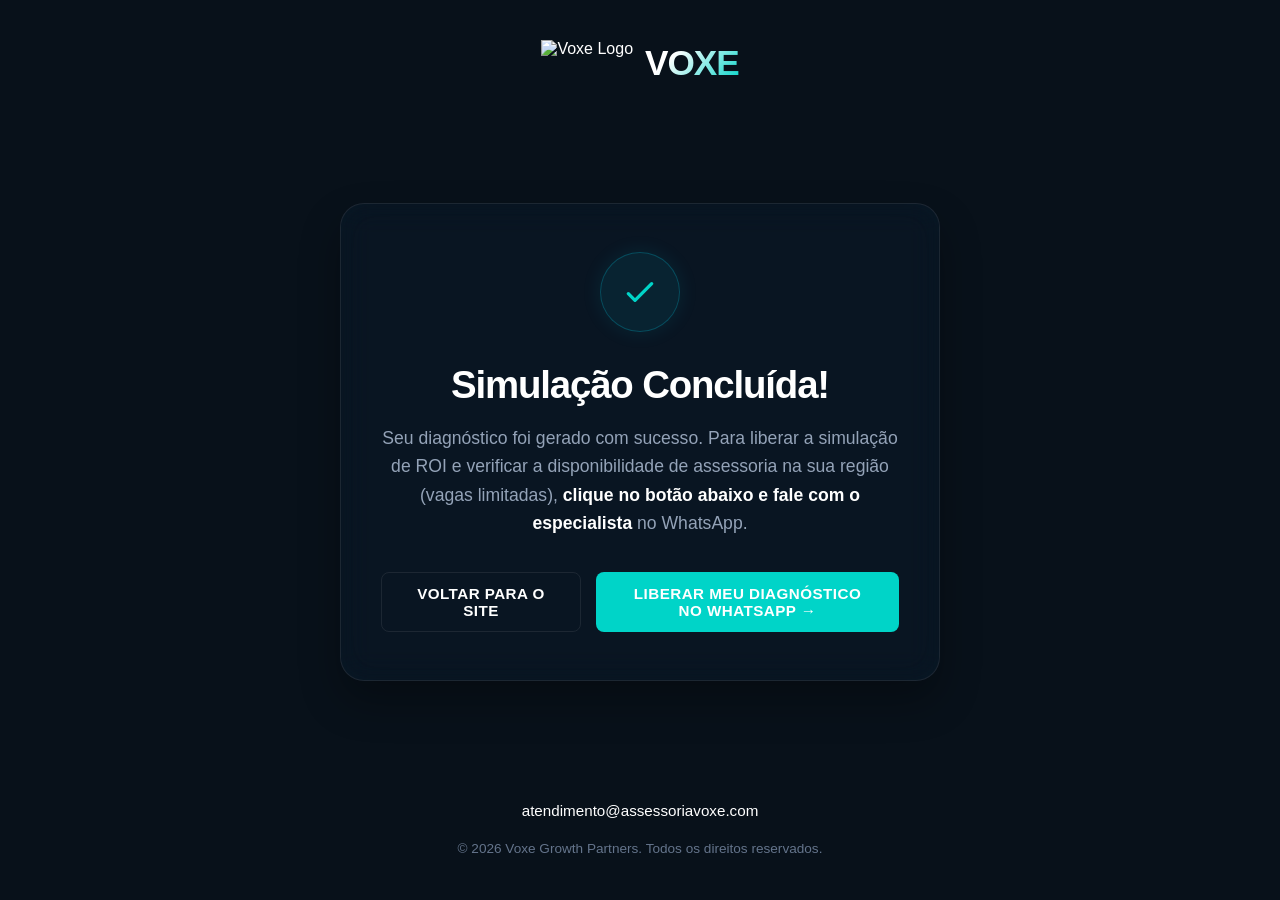
==== obrigado.html @ 68dee321 "Add files via upload" ====
<!DOCTYPE html>
<html lang="pt-BR">
<head>
    <meta charset="UTF-8">
    <meta name="viewport" content="width=device-width, initial-scale=1.0">
    <meta name="description" content="Obrigado pelo seu cadastro na Voxe! Nosso especialista entrará em contato em instantes para apresentar seu diagnóstico de crescimento.">
    <title>Cadastro Finalizado! | Voxe Growth Partners</title>
    
    <!-- Fonts: Outfit (Display) e Plus Jakarta Sans (Body) -->
    <link rel="preconnect" href="https://fonts.googleapis.com">
    <link rel="preconnect" href="https://fonts.gstatic.com" crossorigin>
    <link href="https://fonts.googleapis.com/css2?family=Outfit:wght@300..900&family=Plus+Jakarta+Sans:ital,wght@0,300..800;1,300..800&display=swap" rel="stylesheet">
    
    <!-- Link CSS principal -->
    <link rel="stylesheet" href="style.css">
    
    <style>
        /* Estilos adicionais específicos para a página de Obrigado */
        .thankyou-wrapper {
            min-height: 100vh;
            display: flex;
            flex-direction: column;
            justify-content: space-between;
            align-items: center;
            position: relative;
            background-color: var(--bg-primary);
            overflow: hidden;
            padding: 40px 20px;
        }
        
        .thankyou-content {
            flex: 1;
            display: flex;
            flex-direction: column;
            justify-content: center;
            align-items: center;
            max-width: 600px;
            width: 100%;
            z-index: 10;
            text-align: center;
        }
        
        .thankyou-logo {
            margin-bottom: 40px;
            display: flex;
            align-items: center;
            gap: 12px;
            animation: fadeInDown 0.8s ease forwards;
        }
        
        .thankyou-logo img {
            height: 45px;
            width: auto;
        }
        
        .thankyou-logo span {
            font-family: var(--font-display);
            font-size: 2.2rem;
            font-weight: 900;
            color: #FFFFFF;
            letter-spacing: -0.03em;
            background: linear-gradient(135deg, #FFFFFF 30%, var(--accent-cyan) 100%);
            -webkit-background-clip: text;
            -webkit-text-fill-color: transparent;
        }
        
        .thankyou-card {
            background: rgba(13, 27, 46, 0.45);
            backdrop-filter: blur(15px);
            -webkit-backdrop-filter: blur(15px);
            border: 1px solid var(--border-color);
            border-radius: 24px;
            padding: 48px 40px;
            box-shadow: 0 20px 40px rgba(0, 0, 0, 0.3), inset 0 0 30px rgba(0, 200, 224, 0.02);
            animation: scaleUpIn 0.8s cubic-bezier(0.16, 1, 0.3, 1) forwards;
            position: relative;
            overflow: hidden;
        }
        
        .thankyou-card::before {
            content: '';
            position: absolute;
            top: -2px;
            left: 50%;
            transform: translateX(-50%);
            width: 40%;
            height: 2px;
            background: linear-gradient(90deg, transparent, var(--accent-cyan), transparent);
        }
        
        .success-icon-wrapper {
            width: 80px;
            height: 80px;
            border-radius: 50%;
            background: rgba(0, 200, 224, 0.08);
            border: 1px solid rgba(0, 200, 224, 0.25);
            display: flex;
            align-items: center;
            justify-content: center;
            margin: 0 auto 30px;
            color: var(--accent-cyan);
            box-shadow: 0 0 20px rgba(0, 200, 224, 0.1);
            animation: pulseGlow 2s infinite;
        }
        
        .success-icon-wrapper svg {
            width: 40px;
            height: 40px;
        }
        
        .thankyou-title {
            font-size: 2.4rem;
            color: #FFFFFF;
            margin-bottom: 16px;
            line-height: 1.2;
        }
        
        .thankyou-subtitle {
            font-size: 1.1rem;
            color: var(--text-secondary);
            line-height: 1.6;
            margin-bottom: 35px;
        }
        
        .thankyou-highlight {
            color: #FFFFFF;
            font-weight: 700;
        }
        
        .thankyou-actions {
            display: flex;
            flex-direction: column;
            gap: 15px;
            width: 100%;
        }
        
        @media (min-width: 576px) {
            .thankyou-actions {
                flex-direction: row;
                justify-content: center;
            }
            .thankyou-actions .btn {
                width: auto;
                min-width: 200px;
            }
        }
        
        .thankyou-footer {
            width: 100%;
            text-align: center;
            z-index: 10;
            margin-top: 40px;
            animation: fadeInUp 0.8s ease forwards;
        }
        
        .thankyou-footer p {
            font-size: 0.85rem;
            color: var(--text-muted);
        }
        
        /* Animações customizadas */
        @keyframes scaleUpIn {
            from { opacity: 0; transform: scale(0.92); }
            to { opacity: 1; transform: scale(1); }
        }
        
        @keyframes pulseGlow {
            0% { box-shadow: 0 0 0 0 rgba(0, 200, 224, 0.25); border-color: rgba(0, 200, 224, 0.25); }
            70% { box-shadow: 0 0 0 15px rgba(0, 200, 224, 0); border-color: rgba(0, 200, 224, 0.4); }
            100% { box-shadow: 0 0 0 0 rgba(0, 200, 224, 0); border-color: rgba(0, 200, 224, 0.25); }
        }
        
        @keyframes fadeInDown {
            from { opacity: 0; transform: translateY(-15px); }
            to { opacity: 1; transform: translateY(0); }
        }
        
        @keyframes fadeInUp {
            from { opacity: 0; transform: translateY(15px); }
            to { opacity: 1; transform: translateY(0); }
        }
    </style>
</head>
<body>

    <div class="thankyou-wrapper">

        <!-- Header/Logo -->
        <div class="thankyou-logo">
            <img src="assets/logo-transparent.png" alt="Voxe Logo">
            <span>VOXE</span>
        </div>

        <!-- Conteúdo principal -->
        <div class="thankyou-content">
            <div class="thankyou-card">
                <div class="success-icon-wrapper">
                    <!-- Ícone de checkmark -->
                    <svg fill="none" stroke="currentColor" stroke-width="2" viewBox="0 0 24 24" xmlns="http://www.w3.org/2000/svg">
                        <path stroke-linecap="round" stroke-linejoin="round" d="M5 13l4 4L19 7"></path>
                    </svg>
                </div>
                
                <h1 class="thankyou-title">Simulação Concluída!</h1>
                <p class="thankyou-subtitle">
                    Seu diagnóstico foi gerado com sucesso. Para liberar a simulação de ROI e verificar a disponibilidade de assessoria na sua região (vagas limitadas), <span class="thankyou-highlight">clique no botão abaixo e fale com o especialista</span> no WhatsApp.
                </p>
                
                <div class="thankyou-actions">
                    <a href="index.html" class="btn btn-secondary">Voltar para o site</a>
                    <a href="https://wa.me/5511999999999?text=Ol%C3%A1%21%20Acabei%20de%20finalizar%20minha%20simula%C3%A7%C3%A3o%20no%20site%20da%20Voxe.%20Gostaria%20de%20liberar%20o%20diagn%C3%B3stico%20e%20ver%20a%20disponibilidade%20da%20minha%20regi%C3%A3o." target="_blank" rel="noopener" class="btn btn-primary">Liberar Meu Diagnóstico no WhatsApp →</a>
                </div>
            </div>
        </div>

        <!-- Rodapé -->
        <div class="thankyou-footer" style="margin-top: 40px; text-align: center;">
            <p style="font-size: 0.95rem; margin-bottom: 15px;">
                <a href="mailto:atendimento@assessoriavoxe.com" style="color: var(--text-primary); text-decoration: none; transition: color 0.3s;" onmouseover="this.style.color='var(--accent-cyan)'" onmouseout="this.style.color='var(--text-primary)'">atendimento@assessoriavoxe.com</a>
            </p>
            <p style="font-size: 0.85rem; color: var(--text-muted);">&copy; 2026 Voxe Growth Partners. Todos os direitos reservados.</p>
        </div>
    </div>

</body>
</html>
---- style.css ----
/* ==========================================================================
   Voxe Design System - B2B Premium Consultoria de Growth (Style Guide 2026)
   ========================================================================== */

/* Variables */
:root {
    --bg-primary: #08111a;
    --bg-secondary: #08111a;
    --bg-card: #111d2c;
    --bg-card-hover: #162537;
    
    --accent-cyan: #00d4c8;
    --accent-cyan-dark: #00b5ab;
    
    --text-primary: #ffffff;
    --text-secondary: #94a3b8;
    --text-muted: #64748b;
    
    --border-color: rgba(255, 255, 255, 0.08);
    --border-hover: rgba(0, 212, 200, 0.25);
    
    --font-family: 'Archivo', sans-serif;
    --font-family-title: 'Archivo Black', sans-serif;
    
    --transition-fast: 0.15s cubic-bezier(0.16, 1, 0.3, 1);
    --transition-smooth: 0.25s cubic-bezier(0.16, 1, 0.3, 1);
    
    --container-max-width: 1200px;
    --header-height: 80px;
}

/* Reset */
*, *::before, *::after {
    box-sizing: border-box;
    margin: 0;
    padding: 0;
}

html {
    scroll-behavior: smooth;
    font-size: 16px;
    background-color: var(--bg-primary);
    color: var(--text-primary);
    font-family: var(--font-family);
    -webkit-font-smoothing: antialiased;
    overflow-x: hidden;
}

body {
    overflow-x: hidden;
    position: relative;
    background-color: var(--bg-primary);
}

/* Scrollbar */
::-webkit-scrollbar {
    width: 6px;
}
::-webkit-scrollbar-track {
    background: var(--bg-primary);
}
::-webkit-scrollbar-thumb {
    background: var(--border-color);
    border-radius: 3px;
}
::-webkit-scrollbar-thumb:hover {
    background: var(--accent-cyan);
}

/* Base Typography */
h1, h2, h3, h4, h5, h6 {
    font-family: var(--font-family-title);
    font-weight: 900;
    line-height: 1.15;
    letter-spacing: -0.03em;
    color: var(--text-primary);
    margin-bottom: 1.2rem;
}

p {
    font-size: 0.95rem;
    font-weight: 400;
    line-height: 1.6;
    color: var(--text-secondary);
}

strong {
    font-weight: 700;
    color: var(--text-primary);
}

a {
    color: inherit;
    text-decoration: none;
    transition: var(--transition-fast);
}

/* Utility Layout Classes */
.container {
    width: 100%;
    margin-right: auto;
    margin-left: auto;
    padding-right: 24px;
    padding-left: 24px;
    max-width: var(--container-max-width);
}

.grid-2 {
    display: grid;
    grid-template-columns: 1fr;
    gap: 30px;
}

.grid-3 {
    display: grid;
    grid-template-columns: 1fr;
    gap: 30px;
}

.grid-4 {
    display: grid;
    grid-template-columns: 1fr;
    gap: 20px;
}

@media (min-width: 768px) {
    .grid-2 { grid-template-columns: 1fr 1fr; }
    .grid-3 { grid-template-columns: repeat(3, 1fr); }
    .grid-4 { grid-template-columns: repeat(2, 1fr); }
}

@media (min-width: 1024px) {
    .grid-4 { grid-template-columns: repeat(4, 1fr); }
}

.py-large {
    padding-top: 90px;
    padding-bottom: 90px;
}

.py-medium {
    padding-top: 50px;
    padding-bottom: 50px;
}

.text-center { text-align: center; }
.mx-auto { margin-left: auto; margin-right: auto; }
.w-full { width: 100%; }
.d-flex { display: flex; }
.flex-column { flex-direction: column; }
.justify-center { justify-content: center; }
.align-center { align-items: center; }
.gap-md { gap: 20px; }

/* Custom Text Gradient */
.texto-degrade-voxe {
    background: linear-gradient(45deg, var(--accent-cyan), #ffffff);
    -webkit-background-clip: text;
    -webkit-text-fill-color: transparent;
    font-weight: 800;
}

/* Section Styling */
.section-header {
    max-width: 700px;
    margin-bottom: 50px;
}
.section-subtitle {
    font-size: 0.75rem;
    font-weight: 700;
    text-transform: uppercase;
    letter-spacing: 0.15em;
    color: var(--accent-cyan);
    display: block;
    margin-bottom: 10px;
}
.section-title {
    font-size: 2.2rem;
    color: var(--text-primary);
}
.section-description {
    font-size: 1rem;
    color: var(--text-secondary);
}

@media (min-width: 768px) {
    .section-title { font-size: 2.8rem; }
}

/* Buttons */
.btn {
    display: inline-flex;
    align-items: center;
    justify-content: center;
    font-family: var(--font-family-title);
    font-weight: 700;
    padding: 12px 24px;
    border-radius: 8px;
    cursor: pointer;
    font-size: 0.95rem;
    transition: var(--transition-fast);
    border: none;
    text-transform: uppercase;
    letter-spacing: 0.03em;
}
.btn-primary {
    background-color: var(--accent-cyan);
    color: #ffffff;
}
.btn-primary:hover {
    background-color: var(--accent-cyan-dark);
    transform: translateY(-1px);
}
.btn-secondary {
    background-color: transparent;
    border: 1px solid var(--border-color);
    color: var(--text-primary);
}
.btn-secondary:hover {
    border-color: var(--accent-cyan);
    background-color: rgba(0, 212, 200, 0.05);
}
.btn-full {
    width: 100%;
}
.btn-lg {
    padding: 14px 28px;
    font-size: 1rem;
}

/* Header */
.header {
    height: var(--header-height);
    background-color: rgba(10, 14, 20, 0.9);
    backdrop-filter: blur(8px);
    border-bottom: 1px solid var(--border-color);
    position: fixed;
    top: 0;
    left: 0;
    right: 0;
    z-index: 100;
    display: flex;
    align-items: center;
}
.header-container {
    display: flex;
    justify-content: space-between;
    align-items: center;
}
.logo-wrapper {
    display: flex;
    align-items: center;
    gap: 10px;
}
.logo-icon {
    width: 32px;
    height: auto;
}
.logo-text {
    font-size: 1.25rem;
    font-weight: 800;
    letter-spacing: 0.05em;
    color: var(--text-primary);
}
.nav-menu {
    display: none;
    gap: 24px;
}
.nav-link {
    font-size: 0.9rem;
    font-weight: 600;
    color: var(--text-secondary);
}
.nav-link:hover {
    color: var(--text-primary);
}
.header-actions {
    display: flex;
    align-items: center;
    gap: 15px;
}
@media (min-width: 768px) {
    .nav-menu { display: flex; }
}

/* Hero Section (2-Column Grid + Bottom CTA) */
.hero-section {
    padding-top: calc(var(--header-height) + 40px);
    padding-bottom: 80px;
    background-color: var(--bg-primary);
    overflow: hidden; /* Evita vazamento no zoom da imagem */
}
@media (max-width: 991px) {
    .hero-section {
        padding-top: 10px !important; /* Move a imagem bem pra cima no celular */
        padding-bottom: 30px;
    }
}
.hero-grid {
    display: grid;
    grid-template-columns: 1fr;
    gap: 40px;
    align-items: center;
}
@media (max-width: 991px) {
    .hero-grid {
        display: flex;
        flex-direction: column-reverse; /* Foto no topo no celular */
        gap: 20px; /* Reduzido de 32px para 20px para economizar altura */
    }
}
@media (min-width: 992px) {
    .hero-grid {
        grid-template-columns: 46% 54%;
        gap: 48px;
        align-items: center;
    }
}
.hero-content {
    display: flex;
    flex-direction: column;
    justify-content: center;
    text-align: left;
    padding: 0 24px;
}
@media (max-width: 991px) {
    .hero-content {
        padding: 0;
    }
}
.tag-badge {
    display: inline-block;
    padding: 6px 12px;
    background-color: rgba(0, 212, 200, 0.08);
    border: 1px solid rgba(0, 212, 200, 0.15);
    border-radius: 20px;
    color: var(--accent-cyan);
    font-size: 0.8rem;
    font-weight: 700;
    margin-bottom: 20px;
    width: fit-content;
}
.hero-title {
    font-size: 2.2rem;
    line-height: 1.2;
    margin-bottom: 12px;
    font-weight: 900;
    text-align: left;
}
.hero-subtitle {
    font-size: 1rem;
    line-height: 1.6;
    color: var(--text-secondary);
    margin-bottom: 16px;
    text-align: left;
}
@media (min-width: 992px) {
    .hero-title { font-size: 3.4rem; }
    .hero-subtitle { font-size: 1.1rem; }
}

/* Right column: Banner Image with blending background */
.hero-visual {
    width: 100%;
    display: flex;
    justify-content: center;
    align-items: center;
    position: relative;
}
@media (max-width: 991px) {
    .hero-visual {
        margin-left: -24px;
        margin-right: -24px;
        width: calc(100% + 48px);
        margin-bottom: -32px; /* Puxa o título e texto mais para cima */
        flex-shrink: 0; /* Prevents flexbox container from shrinking the width of the banner */
    }
}
.hero-banner-img {
    width: 100%;
    height: auto;
    display: block;
}
@media (max-width: 991px) {
    .hero-banner-img {
        transform: scale(1.1); /* Zoom levemente menor para salvar altura */
        transform-origin: center center;
    }
}
@media (min-width: 992px) {
    .hero-banner-img {
        transform: scale(1.18); /* Zoom no PC sem cortar */
        transform-origin: center center;
        transition: transform 0.3s ease;
    }
}

/* CTA Group inside hero content column */
.hero-cta-group {
    margin-top: 24px;
    display: flex;
    flex-direction: column;
    align-items: flex-start;
    width: 100%;
}
.hero-cta-group .btn {
    width: 100%;
    max-width: 380px;
    padding: 16px 32px;
    font-size: 1.1rem;
    box-shadow: 0 10px 30px rgba(0, 212, 200, 0.3);
}
.hero-hint {
    margin-top: 12px;
    font-size: 0.8rem;
    color: rgba(255, 255, 255, 0.4);
    width: 100%;
    max-width: 380px;
    text-align: center;
}
@media (max-width: 991px) {
    .hero-cta-group {
        align-items: center;
        margin-top: 16px;
    }
    .hero-cta-group .btn {
        max-width: 100%;
    }
}

.step-num-circle {
    width: 20px;
    height: 20px;
    border-radius: 50%;
    background-color: var(--accent-cyan);
    color: #08111a;
    display: flex;
    align-items: center;
    justify-content: center;
    font-size: 0.75rem;
    font-weight: 800;
    flex-shrink: 0;
}

/* Early Adopter Banner */
.early-adopter-banner {
    background-color: var(--bg-secondary);
    border-top: 1px solid var(--border-color);
    border-bottom: 1px solid var(--border-color);
    padding: 16px 0;
}
.early-adopter-container {
    display: flex;
    align-items: center;
    justify-content: center;
    gap: 12px;
}
.banner-icon {
    font-size: 1.25rem;
}
.banner-text {
    font-size: 0.85rem;
    font-weight: 600;
    color: var(--text-secondary);
    margin: 0;
}

/* Seals Slider */
.seals-section {
    padding: 30px 0;
    background-color: var(--bg-primary);
    overflow: hidden;
    position: relative;
}
.seals-container {
    display: flex;
    flex-direction: column;
    align-items: center;
    gap: 15px;
}
.seals-label {
    font-size: 0.8rem;
    font-weight: 600;
    color: var(--text-muted);
    text-transform: uppercase;
    letter-spacing: 0.05em;
    text-align: center;
}
.seals-slider-wrapper {
    width: 100%;
    position: relative;
}
.seals-track {
    display: flex;
    gap: 60px;
    width: max-content;
    animation: scrollLogos 25s linear infinite;
}
@media (max-width: 991px) {
    .seals-track {
        gap: 40px;
    }
}
.seal-slide {
    display: flex;
    align-items: center;
}
.seal-img {
    height: 52px;
    width: auto;
    opacity: 0.65;
    transition: var(--transition-fast);
}
@media (max-width: 991px) {
    .seal-img {
        height: 44px;
    }
}
.seal-img:hover {
    opacity: 0.95;
}
.tecpet-logo {
    transform: scale(1.95); /* Aumenta o da tecpet que tem bordas transparentes internas */
    transform-origin: center center;
}
.seal-text-logo {
    font-size: 1.4rem;
    font-weight: 800;
    color: var(--text-muted);
    opacity: 0.65;
}
@media (max-width: 991px) {
    .seal-text-logo {
        font-size: 1.15rem;
    }
}
@keyframes scrollLogos {
    0% { transform: translateX(0); }
    100% { transform: translateX(-50%); }
}

/* Problem Cards */
.problem-card {
    background-color: var(--bg-card);
    border: 1px solid var(--border-color);
    border-radius: 16px;
    padding: 30px;
    transition: var(--transition-smooth);
}
.problem-card:hover {
    border-color: var(--border-hover);
    transform: translateY(-2px);
}
.card-icon {
    font-size: 1.8rem;
    margin-bottom: 20px;
}
.card-title {
    font-size: 1.15rem;
    font-weight: 700;
    margin-bottom: 10px;
}
.card-text {
    font-size: 0.9rem;
    color: var(--text-secondary);
    line-height: 1.6;
}

/* VS Comparison Table */
.vs-container {
    display: grid;
    grid-template-columns: 1fr;
    border: 1px solid var(--border-color);
    border-radius: 20px;
    overflow: hidden;
    margin-top: 40px;
}
.vs-column {
    padding: 35px;
    background-color: var(--bg-card);
}
.vs-column.new-way {
    background-color: rgba(0, 212, 200, 0.015);
    border-top: 1px solid var(--border-color);
}
.vs-title {
    font-size: 1.15rem;
    font-weight: 800;
    margin-bottom: 20px;
    text-transform: uppercase;
    letter-spacing: 0.05em;
}
.vs-title.text-cyan {
    color: var(--accent-cyan);
}
.vs-list {
    list-style: none;
    display: flex;
    flex-direction: column;
    gap: 15px;
}
.vs-list li {
    font-size: 0.9rem;
    display: flex;
    gap: 10px;
    align-items: flex-start;
}
.icon-bad {
    display: inline-block;
    flex-shrink: 0;
    width: 6px;
    height: 6px;
    background-color: #ff6b6b;
    margin-top: 8px;
}
.icon-good {
    display: inline-block;
    flex-shrink: 0;
    width: 6px;
    height: 6px;
    background-color: var(--accent-cyan);
    margin-top: 8px;
}
.vs-divider {
    display: flex;
    align-items: center;
    justify-content: center;
    background-color: var(--bg-secondary);
    padding: 10px;
    border-top: 1px solid var(--border-color);
    border-bottom: 1px solid var(--border-color);
}
.vs-badge {
    font-size: 0.75rem;
    font-weight: 800;
    background-color: var(--bg-primary);
    border: 1px solid var(--border-color);
    color: var(--text-muted);
    padding: 4px 10px;
    border-radius: 12px;
}

@media (min-width: 768px) {
    .vs-container { grid-template-columns: 1fr auto 1fr; }
    .vs-column.new-way { border-top: none; border-left: none; }
    .vs-divider { border-top: none; border-bottom: none; border-left: 1px solid var(--border-color); border-right: 1px solid var(--border-color); width: 60px; }
}

/* Pilar Cards */
.pilar-card {
    background-color: var(--bg-card);
    border: 1px solid var(--border-color);
    border-radius: 20px;
    padding: 35px;
    display: flex;
    flex-direction: column;
    transition: var(--transition-smooth);
}
.pilar-card:hover {
    border-color: var(--border-hover);
    transform: translateY(-2px);
}
.pilar-icon-wrapper {
    font-size: 2rem;
    margin-bottom: 20px;
}
.pilar-card-title {
    font-size: 1.2rem;
    font-weight: 800;
    margin-bottom: 12px;
}
.pilar-card-text {
    font-size: 0.9rem;
    color: var(--text-secondary);
    line-height: 1.6;
}
.pilar-visual-box {
    margin-top: 25px;
    border-radius: 12px;
    overflow: hidden;
}
.pilar-visual-img {
    width: 100%;
    display: block;
    height: auto;
}

/* Quem Atendemos Cards */
.atendemos-card {
    background-color: var(--bg-card);
    border: 1px solid var(--border-color);
    border-radius: 20px;
    padding: 30px;
    transition: var(--transition-smooth);
}
.atendemos-card:hover {
    border-color: var(--border-hover);
    transform: translateY(-2px);
}
.atendemos-icon-wrapper {
    font-size: 2rem;
    margin-bottom: 15px;
}
.atendemos-card-title {
    font-size: 1.1rem;
    font-weight: 700;
    margin-bottom: 10px;
}
.atendemos-card-text {
    font-size: 0.85rem;
    color: var(--text-secondary);
    line-height: 1.6;
}

/* Calculator Container & Grid */
.calc-card {
    background-color: var(--bg-card);
    border: 1px solid var(--border-color);
    border-radius: 24px;
    overflow: hidden;
    gap: 0;
}
.calc-inputs-panel {
    padding: 40px;
    border-bottom: 1px solid var(--border-color);
}
.calc-outputs-panel {
    padding: 40px;
    background-color: rgba(255, 255, 255, 0.01);
}
@media (min-width: 768px) {
    .calc-inputs-panel { border-bottom: none; border-right: 1px solid var(--border-color); }
}

.calc-panel-title {
    font-size: 1.25rem;
    font-weight: 800;
    margin-bottom: 25px;
}
.calc-input-group {
    margin-bottom: 30px;
}
.calc-input-group:last-child {
    margin-bottom: 0;
}
.calc-label-row {
    display: flex;
    justify-content: space-between;
    align-items: center;
    margin-bottom: 12px;
}
.calc-input-label {
    font-size: 0.9rem;
    font-weight: 700;
    color: var(--text-secondary);
}
.calc-val-display {
    font-size: 1rem;
    font-weight: 800;
    color: var(--accent-cyan);
}
.calc-range {
    width: 100%;
    height: 6px;
    border-radius: 3px;
    background: var(--border-color);
    outline: none;
    -webkit-appearance: none;
}
.calc-range::-webkit-slider-thumb {
    -webkit-appearance: none;
    width: 18px;
    height: 18px;
    border-radius: 50%;
    background: var(--accent-cyan);
    cursor: pointer;
    transition: transform 0.1s;
}
.calc-range::-webkit-slider-thumb:hover {
    transform: scale(1.2);
}
.calc-ticks {
    display: flex;
    justify-content: space-between;
    margin-top: 8px;
}
.calc-ticks span {
    font-size: 0.75rem;
    color: var(--text-muted);
}

.calc-pills-container {
    display: grid;
    grid-template-columns: repeat(2, 1fr);
    gap: 10px;
    margin-top: 12px;
}
.calc-pill {
    padding: 10px;
    font-size: 0.85rem;
    font-weight: 700;
    background-color: var(--bg-primary);
    border: 1px solid var(--border-color);
    color: var(--text-secondary);
    border-radius: 8px;
    cursor: pointer;
    transition: var(--transition-fast);
}
.calc-pill:hover {
    border-color: var(--border-hover);
}
.calc-pill.active {
    border-color: var(--accent-cyan);
    color: var(--accent-cyan);
    background-color: rgba(0, 212, 200, 0.05);
}

.output-header {
    display: flex;
    justify-content: space-between;
    align-items: center;
    margin-bottom: 25px;
}
.output-panel-title {
    font-size: 1.25rem;
    font-weight: 800;
}
.output-badge {
    font-size: 0.75rem;
    font-weight: 700;
    color: #ff6b6b;
    border: 1px solid rgba(255, 107, 107, 0.2);
    background-color: rgba(255, 107, 107, 0.08);
    padding: 4px 10px;
    border-radius: 12px;
}
.outputs-grid {
    display: flex;
    flex-direction: column;
    gap: 20px;
    margin-bottom: 30px;
}
.output-box {
    background-color: var(--bg-primary);
    border: 1px solid var(--border-color);
    border-radius: 16px;
    padding: 24px;
}
.output-box.highlight-neon {
    border-color: rgba(255, 107, 107, 0.3);
    background-color: rgba(255, 107, 107, 0.01);
}
.output-box-label {
    font-size: 0.85rem;
    font-weight: 700;
    color: var(--text-secondary);
    display: block;
    margin-bottom: 6px;
}
.output-box-value {
    font-size: 2rem;
    font-weight: 800;
    display: block;
    margin-bottom: 8px;
}
.output-box-value.text-red { color: #ff6b6b; }
.output-box-value.text-glow-red { color: #ff6b6b; }
.output-box-desc {
    font-size: 0.8rem;
    color: var(--text-muted);
}
.calc-cta-wrapper {
    margin-top: 25px;
}
.calc-disclaimer {
    font-size: 0.75rem;
    color: var(--text-muted);
    margin-top: 15px;
    line-height: 1.4;
}

/* Plan Cards */
.plan-card {
    background-color: var(--bg-card);
    border: 1px solid var(--border-color);
    border-radius: 20px;
    padding: 40px 35px;
    display: flex;
    flex-direction: column;
    position: relative;
    height: 100%;
}
.plan-card.recommended {
    border-color: var(--accent-cyan);
}
.plan-badge-ghost {
    font-size: 0.75rem;
    font-weight: 800;
    color: var(--text-muted);
    letter-spacing: 0.05em;
    margin-bottom: 8px;
}
.recommended-badge {
    font-size: 0.75rem;
    font-weight: 800;
    color: var(--accent-cyan);
    letter-spacing: 0.05em;
    margin-bottom: 8px;
}
.plan-name {
    font-size: 1.6rem;
    font-weight: 800;
    margin-bottom: 12px;
}
.plan-desc {
    font-size: 0.9rem;
    color: var(--text-secondary);
    line-height: 1.5;
    margin-bottom: 25px;
}
.plan-divider {
    height: 1px;
    background-color: var(--border-color);
    margin-bottom: 25px;
}
.plan-features {
    list-style: none;
    display: flex;
    flex-direction: column;
    gap: 20px;
    margin-bottom: 35px;
    margin-top: auto;
    flex-grow: 1;
}
.plan-features li {
    display: flex;
    gap: 12px;
    align-items: flex-start;
}
.feature-icon {
    color: var(--text-muted);
    font-weight: bold;
    flex-shrink: 0;
}
.feature-icon.text-cyan {
    color: var(--accent-cyan);
}
.plan-features li div strong {
    font-size: 0.9rem;
    display: block;
    margin-bottom: 4px;
}
.plan-features li div span {
    font-size: 0.85rem;
    color: var(--text-secondary);
    line-height: 1.4;
    display: block;
}

/* Socios Section */
.socio-card {
    background-color: var(--bg-card);
    border: 1px solid var(--border-color);
    border-radius: 24px;
    overflow: hidden;
    display: flex;
    flex-direction: column;
}
.socio-image-wrapper {
    width: 100%;
    height: 320px;
    overflow: hidden;
    position: relative;
}
.socio-img {
    width: 100%;
    height: 100%;
    object-fit: cover;
    object-position: center top;
}
.socio-content {
    padding: 35px;
}
.socio-badge {
    display: inline-block;
    padding: 4px 10px;
    background-color: rgba(255, 255, 255, 0.05);
    border-radius: 12px;
    font-size: 0.75rem;
    font-weight: 700;
    color: var(--text-secondary);
    margin-bottom: 12px;
}
.socio-name {
    font-size: 1.5rem;
    font-weight: 800;
    margin-bottom: 12px;
}
.socio-text {
    font-size: 0.9rem;
    color: var(--text-secondary);
    line-height: 1.6;
}

@media (min-width: 768px) {
    .socio-card { flex-direction: row; }
    .socio-image-wrapper { width: 40%; height: auto; min-height: 350px; }
    .socio-content { width: 60%; padding: 40px; }
}

/* Diagnostic Form Section */
.diagnostic-container {
    max-width: 680px;
    margin: 0 auto;
    background-color: var(--bg-card);
    border: 1px solid var(--border-color);
    border-radius: 24px;
    padding: 40px;
}
.progress-bar-container {
    width: 100%;
    height: 6px;
    background-color: var(--border-color);
    border-radius: 3px;
    margin-bottom: 40px;
    overflow: hidden;
}
.progress-bar {
    height: 100%;
    width: 20%;
    background-color: var(--accent-cyan);
    border-radius: 3px;
    transition: width 0.3s ease;
}
.form-step {
    display: none;
}
.form-step.active {
    display: block;
}
.step-title {
    font-size: 1.35rem;
    font-weight: 800;
    margin-bottom: 25px;
}
.radio-options-list {
    display: flex;
    flex-direction: column;
    gap: 15px;
    margin-bottom: 35px;
}
.radio-option {
    border: 1.5px solid var(--border-color);
    border-radius: 12px;
    padding: 18px;
    display: flex;
    align-items: center;
    gap: 15px;
    cursor: pointer;
    transition: var(--transition-fast);
}
.radio-option:hover {
    border-color: var(--border-hover);
    background-color: rgba(255, 255, 255, 0.01);
}
.radio-option.selected {
    border-color: var(--accent-cyan);
    background-color: rgba(0, 212, 200, 0.05);
}
.radio-option input[type="radio"] {
    display: none;
}
.radio-circle {
    width: 18px;
    height: 18px;
    border-radius: 50%;
    border: 2px solid var(--border-color);
    display: flex;
    align-items: center;
    justify-content: center;
    flex-shrink: 0;
}
.radio-option.selected .radio-circle {
    border-color: var(--accent-cyan);
}
.radio-circle::after {
    content: '';
    width: 8px;
    height: 8px;
    border-radius: 50%;
    background-color: var(--accent-cyan);
    display: none;
}
.radio-option.selected .radio-circle::after {
    display: block;
}
.option-text {
    font-size: 0.95rem;
    font-weight: 700;
}

.input-text-group {
    display: flex;
    flex-direction: column;
    gap: 10px;
    margin-bottom: 30px;
}
.input-text-label {
    font-size: 0.9rem;
    font-weight: 700;
    color: var(--text-secondary);
}
.form-input-text {
    background-color: var(--bg-primary);
    border: 1px solid var(--border-color);
    border-radius: 8px;
    padding: 14px;
    color: var(--text-primary);
    font-family: var(--font-family);
    font-size: 0.95rem;
    outline: none;
    transition: var(--transition-fast);
}
.form-input-text:focus {
    border-color: var(--accent-cyan);
}

.form-nav-buttons {
    display: flex;
    justify-content: space-between;
    gap: 15px;
}

/* FAQ Accordion */
.faq-container {
    max-width: 750px;
    margin: 0 auto;
    display: flex;
    flex-direction: column;
    gap: 15px;
}
.faq-item {
    background-color: var(--bg-card);
    border: 1px solid var(--border-color);
    border-radius: 12px;
    overflow: hidden;
    transition: var(--transition-fast);
}
.faq-trigger {
    width: 100%;
    padding: 22px 28px;
    background: none;
    border: none;
    color: var(--text-primary);
    font-family: var(--font-family);
    font-size: 1rem;
    font-weight: 700;
    text-align: left;
    display: flex;
    justify-content: space-between;
    align-items: center;
    cursor: pointer;
    outline: none;
}
.faq-trigger:hover {
    color: var(--accent-cyan);
}
.faq-icon-plus {
    font-size: 1.25rem;
    font-weight: 400;
    color: var(--text-muted);
    transition: transform var(--transition-fast);
}
.faq-item.active .faq-icon-plus {
    transform: rotate(45deg);
    color: var(--accent-cyan);
}
.faq-content {
    max-height: 0;
    overflow: hidden;
    transition: max-height var(--transition-smooth);
}
.faq-content p {
    padding: 0 28px 22px 28px;
    font-size: 0.9rem;
    line-height: 1.6;
}

/* Footer */
.footer {
    padding: 60px 0;
    background-color: var(--bg-primary);
    border-top: 1px solid var(--border-color);
}
.footer-container {
    display: flex;
    flex-direction: column;
    align-items: center;
    gap: 25px;
}
.footer-logo {
    display: flex;
    align-items: center;
    gap: 10px;
}
.footer-links {
    display: flex;
    gap: 24px;
    flex-wrap: wrap;
    justify-content: center;
}
.footer-link {
    font-size: 0.85rem;
    color: var(--text-secondary);
}
.footer-link:hover {
    color: var(--text-primary);
}
.footer-copy {
    font-size: 0.8rem;
    color: var(--text-muted);
    text-align: center;
}

@media (min-width: 768px) {
    .footer-container { flex-direction: row; justify-content: space-between; }
    .footer-links { gap: 30px; }
}

/* ==========================================================================
   Diferenciais da Voxe Section
   ========================================================================== */
.diferenciais-section {
    background-color: var(--bg-secondary);
    border-top: 1px solid var(--border-color);
    border-bottom: 1px solid var(--border-color);
}
.diferenciais-grid {
    display: grid;
    grid-template-columns: repeat(auto-fit, minmax(280px, 1fr));
    gap: 24px;
}
.diferencial-card {
    background-color: var(--bg-card);
    border: 1px solid var(--border-color);
    border-radius: 16px;
    padding: 30px 24px;
    transition: border-color var(--transition-fast), transform var(--transition-smooth);
    display: flex;
    flex-direction: column;
}
.diferencial-card:hover {
    border-color: var(--border-hover);
    transform: translateY(-4px);
}
.diferencial-icon {
    font-size: 2rem;
    color: var(--accent-cyan);
    margin-bottom: 20px;
    display: inline-block;
}
.diferencial-title {
    font-size: 1.1rem;
    font-weight: 800;
    margin-bottom: 12px;
    color: var(--text-primary);
}
.diferencial-text {
    font-size: 0.85rem;
    line-height: 1.6;
    color: var(--text-secondary);
}

/* Utilities to prevent inline styling */
.mb-25 {
    margin-bottom: 25px;
}
.mb-35 {
    margin-bottom: 35px;
}
.d-none {
    display: none;
}

/* ==========================================================================
   Hero Form & Path Styles
   ========================================================================== */
.hero-form-box {
    background-color: var(--bg-card);
    border: 1px solid var(--border-color);
    border-radius: 24px;
    padding: 35px 30px;
    box-shadow: 0 12px 40px rgba(0, 0, 0, 0.25);
    width: 100%;
}
.hero-form-title {
    font-size: 1.25rem;
    font-weight: 800;
    margin-bottom: 25px;
    text-align: center;
    color: var(--text-primary);
    line-height: 1.3;
}
.form-input-select {
    background-color: var(--bg-primary);
    border: 1px solid var(--border-color);
    border-radius: 8px;
    padding: 14px;
    color: var(--text-primary);
    font-family: var(--font-family);
    font-size: 0.95rem;
    outline: none;
    transition: var(--transition-fast);
    width: 100%;
    cursor: pointer;
}
.form-input-select:focus {
    border-color: var(--accent-cyan);
}
.path-steps {
    display: flex;
    flex-direction: column;
    gap: 16px;
    margin-top: 12px;
    margin-bottom: 16px;
}
@media (max-width: 991px) {
    .tag-badge {
        margin-bottom: 10px;
        font-size: 0.75rem;
        padding: 4px 10px;
    }
    .hero-title {
        font-size: 1.8rem;
        line-height: 1.15;
        margin-bottom: 8px;
    }
    .hero-subtitle {
        font-size: 0.88rem;
        line-height: 1.5;
        margin-bottom: 12px;
    }
    .path-steps {
        gap: 10px;
        margin-top: 8px;
        margin-bottom: 12px;
    }
}
.path-step {
    display: flex;
    gap: 12px;
    align-items: flex-start;
}
.path-step-icon {
    font-size: 1.1rem;
    color: var(--accent-cyan);
    font-weight: bold;
    flex-shrink: 0;
    line-height: 1.2;
}
.path-step-text {
    font-size: 0.9rem;
    color: var(--text-secondary);
    line-height: 1.4;
}
.path-step-text strong {
    color: var(--text-primary);
}

/* ==========================================================================
   Modal Respondi overlay and content
   ========================================================================== */
.modal-overlay {
    position: fixed;
    top: 0;
    left: 0;
    width: 100%;
    height: 100%;
    background-color: rgba(8, 17, 26, 0.95);
    backdrop-filter: blur(8px);
    z-index: 1000;
    display: none;
    align-items: center;
    justify-content: center;
}
.modal-overlay.active {
    display: flex;
}
.modal-card {
    background-color: var(--bg-card);
    border: 1px solid var(--border-color);
    border-radius: 24px;
    width: 90%;
    max-width: 650px;
    position: relative;
    box-shadow: 0 20px 50px rgba(0, 0, 0, 0.5);
    transform: translateY(20px);
    transition: transform 0.3s ease;
    overflow: hidden;
}
.modal-overlay.active .modal-card {
    transform: translateY(0);
}
.modal-close-btn {
    position: absolute;
    top: 15px;
    right: 20px;
    background: none;
    border: none;
    color: var(--text-secondary);
    font-size: 2rem;
    cursor: pointer;
    z-index: 1010;
    transition: var(--transition-fast);
}
.modal-close-btn:hover {
    color: var(--accent-cyan);
}
.modal-body {
    padding: 20px;
    padding-top: 40px;
    height: 620px;
}

/* ==========================================================================
   Value Stack Section
   ========================================================================== */
.value-stack-grid {
    display: grid;
    grid-template-columns: 1fr;
    gap: 30px;
}
@media (min-width: 768px) {
    .value-stack-grid {
        grid-template-columns: 1fr 1fr;
    }
}
.value-stack-item {
    background-color: var(--bg-card);
    border: 1px solid var(--border-color);
    border-radius: 20px;
    padding: 30px;
    display: flex;
    flex-direction: column;
}
.value-item-header {
    display: flex;
    justify-content: space-between;
    align-items: center;
    margin-bottom: 20px;
    border-bottom: 1px solid var(--border-color);
    padding-bottom: 12px;
}
.value-item-num {
    font-family: var(--font-family-title);
    font-size: 1.1rem;
    color: var(--text-muted);
}
.value-item-price {
    font-family: var(--font-family-title);
    font-size: 1.1rem;
    color: #ff4b4b;
    text-decoration: line-through;
    text-shadow: 0 0 8px rgba(255, 75, 75, 0.3);
}
.value-item-title {
    font-family: var(--font-family-title);
    font-size: 1.25rem;
    font-weight: 800;
    margin-bottom: 10px;
}
.value-item-text {
    font-size: 0.9rem;
    color: var(--text-secondary);
    line-height: 1.5;
}
.value-stack-total-card {
    background-color: var(--bg-card);
    border: 2px dashed var(--border-color);
    border-radius: 24px;
    padding: 40px;
    margin-top: 40px;
}
.total-label {
    font-size: 1rem;
    font-weight: 700;
    color: var(--text-secondary);
    display: block;
    margin-bottom: 10px;
    text-transform: uppercase;
    letter-spacing: 0.05em;
}
.total-price-slashed {
    font-family: var(--font-family-title);
    font-size: 2.2rem;
    color: #ff4b4b;
    text-decoration: line-through;
    text-shadow: 0 0 10px rgba(255, 75, 75, 0.4);
    margin-right: 15px;
}
.total-price-free {
    font-family: var(--font-family-title);
    font-size: 3.5rem;
    color: var(--accent-cyan);
    font-weight: 900;
}
.total-desc {
    font-size: 0.95rem;
    color: var(--text-secondary);
    margin-top: 15px;
    max-width: 500px;
}

/* ==========================================================================
   Guarantee Section
   ========================================================================== */
.garantia-card {
    background-color: var(--bg-card);
    border: 1px solid var(--border-color);
    border-radius: 24px;
    padding: 50px;
    gap: 40px;
}
.garantia-seal-box {
    display: flex;
    flex-direction: column;
    align-items: center;
    justify-content: center;
}
.garantia-badge-circle {
    width: 120px;
    height: 120px;
    border-radius: 50%;
    border: 3px dashed var(--accent-cyan);
    display: flex;
    align-items: center;
    justify-content: center;
    animation: rotateDashed 20s linear infinite;
    margin-bottom: 20px;
}
.garantia-badge-text {
    font-family: var(--font-family-title);
    font-size: 1.1rem;
    font-weight: 800;
    color: var(--accent-cyan);
    text-align: center;
    line-height: 1.2;
}
.garantia-seal-desc {
    font-size: 0.85rem;
    color: var(--text-muted);
}
@keyframes rotateDashed {
    0% { transform: rotate(0deg); }
    100% { transform: rotate(360deg); }
}

/* ==========================================================================
   CPU Architecture Animation Styles
   ========================================================================== */
.cpu-animation-container {
    max-width: 500px;
    width: 100%;
    margin: 20px auto 40px auto;
    display: flex;
    justify-content: center;
    align-items: center;
}

.cpu-svg {
    display: block;
    width: 100%;
    height: auto;
}

.cpu-architecture {
  offset-anchor: 10px 0px;
  animation: animation-path;
  animation-iteration-count: infinite;
  animation-timing-function: cubic-bezier(0.75, -0.01, 0, 0.99);
}

.cpu-line-1 {
  offset-path: path("M 10 20 h 79.5 q 5 0 5 5 v 30");
  animation-duration: 5s;
  animation-delay: 1s;
}

.cpu-line-2 {
  offset-path: path("M 180 10 h -69.7 q -5 0 -5 5 v 30");
  animation-delay: 6s;
  animation-duration: 2s;
}

.cpu-line-3 {
  offset-path: path("M 130 20 v 21.8 q 0 5 -5 5 h -10");
  animation-delay: 4s;
  animation-duration: 6s;
}

.cpu-line-4 {
  offset-path: path("M 170 80 v -21.8 q 0 -5 -5 -5 h -50");
  animation-delay: 3s;
  animation-duration: 3s;
}

.cpu-line-5 {
  offset-path: path(
    "M 135 65 h 15 q 5 0 5 5 v 10 q 0 5 -5 5 h -39.8 q -5 0 -5 -5 v -20"
  );
  animation-delay: 9s;
  animation-duration: 4s;
}

.cpu-line-6 {
  offset-path: path("M 94.8 95 v -36");
  animation-delay: 3s;
  animation-duration: 7s;
}

.cpu-line-7 {
  offset-path: path(
    "M 88 88 v -15 q 0 -5 -5 -5 h -10 q -5 0 -5 -5 v -5 q 0 -5 5 -5 h 14"
  );
  animation-delay: 4s;
  animation-duration: 4s;
}

.cpu-line-8 {
  offset-path: path("M 30 30 h 25 q 5 0 5 5 v 6.5 q 0 5 5 5 h 20");
  animation-delay: 3s;
  animation-duration: 3s;
}

@keyframes animation-path {
  0% {
    offset-distance: 0%;
  }
  100% {
    offset-distance: 100%;
  }
}

/* ==========================================================================
   CPU Results Stats Bar Styles
   ========================================================================== */
.cpu-results-bar {
    display: grid;
    grid-template-columns: 1fr;
    gap: 24px;
    margin: 20px auto 50px auto;
    max-width: var(--container-max-width);
    width: 100%;
}

@media (min-width: 768px) {
    .cpu-results-bar {
        grid-template-columns: repeat(3, 1fr);
        gap: 30px;
    }
}

.cpu-result-item {
    background-color: var(--bg-card);
    border: 1px solid var(--border-color);
    border-radius: 20px;
    padding: 30px;
    display: flex;
    flex-direction: column;
    align-items: center;
    text-align: center;
    transition: var(--transition-smooth);
    position: relative;
    overflow: hidden;
}

.cpu-result-item::before {
    content: '';
    position: absolute;
    top: 0;
    left: 0;
    width: 100%;
    height: 2px;
    background: linear-gradient(90deg, transparent, var(--accent-cyan), transparent);
    opacity: 0;
    transition: var(--transition-smooth);
}

.cpu-result-item:hover {
    border-color: var(--border-hover);
    transform: translateY(-2px);
}

.cpu-result-item:hover::before {
    opacity: 1;
}

.cpu-result-number-row {
    display: flex;
    align-items: baseline;
    font-family: var(--font-family-title);
    font-size: 3rem;
    font-weight: 900;
    color: var(--text-primary);
    margin-bottom: 10px;
    line-height: 1;
}

.cpu-result-number,
.cpu-result-prefix,
.cpu-result-suffix {
    background: linear-gradient(45deg, var(--accent-cyan), #ffffff);
    -webkit-background-clip: text;
    -webkit-text-fill-color: transparent;
}

.cpu-result-label {
    font-family: var(--font-family);
    font-size: 1rem;
    font-weight: 700;
    color: var(--text-primary);
    margin-bottom: 8px;
}

.cpu-result-subtext {
    font-size: 0.85rem;
    color: var(--text-secondary);
    line-height: 1.5;
    margin: 0;
}

/* ==========================================================================
/* ==========================================================================
   Problem Copy Stack Styles
   ========================================================================== */
.problem-copy-stack {
    max-width: 900px;
    margin: 0 auto;
}
.problem-stack-title {
    font-size: 1.8rem;
    font-weight: 800;
    max-width: 700px;
    line-height: 1.25;
    margin-bottom: 15px;
}
.problem-stack-subtitle {
    font-size: 1rem;
    color: var(--text-secondary);
    max-width: 650px;
    line-height: 1.6;
    margin-bottom: 20px;
}
.card-problem-title {
    font-family: var(--font-family-title);
    font-size: 1.15rem;
    font-weight: 700;
    margin-bottom: 12px;
    color: var(--text-primary);
}
.problem-card.border-cyan-subtle {
    border-color: rgba(0, 212, 200, 0.12);
}
.problem-card.border-cyan-subtle:hover {
    border-color: var(--accent-cyan);
    box-shadow: 0 4px 20px rgba(0, 212, 200, 0.05);
}
.problem-stack-conclusion {
    font-size: 1rem;
    color: var(--text-secondary);
    max-width: 750px;
    line-height: 1.6;
    margin-top: 30px;
    margin-bottom: 50px;
}
.problem-stack-conclusion strong {
    color: var(--accent-cyan);
}
.voxe-pillars-title {
    font-size: 2rem;
    font-weight: 800;
    max-width: 750px;
    line-height: 1.25;
    margin-bottom: 15px;
}
.voxe-pillars-desc {
    font-size: 1.05rem;
    color: var(--text-secondary);
    max-width: 750px;
    line-height: 1.6;
    margin-bottom: 20px;
}
.mt-medium {
    margin-top: 50px;
}

/* ==========================================================================
   Mobile Tight Layout Adjustments (Requested for Better Proportions)
   ========================================================================== */
@media (max-width: 991px) {
    /* Reduce vertical padding of sections to make layouts compact */
    .py-large {
        padding-top: 40px !important;
        padding-bottom: 40px !important;
    }
    
    .py-medium {
        padding-top: 25px !important;
        padding-bottom: 25px !important;
    }

    /* Tighten section headers margins and typography sizes */
    .section-header {
        margin-bottom: 24px !important;
    }

    .section-subtitle {
        margin-bottom: 6px !important;
    }

    .section-title {
        font-size: 1.75rem !important;
        margin-bottom: 12px !important;
    }

    .section-description {
        font-size: 0.92rem !important;
        line-height: 1.5 !important;
    }

    /* Bring CPU animation closer to the description */
    .cpu-animation-container {
        margin: 10px auto 25px auto !important;
    }

    /* Tighten CPU Stats bar on mobile */
    .cpu-results-bar {
        margin: 10px auto 30px auto !important;
        gap: 16px !important;
    }

    .cpu-result-item {
        padding: 20px !important;
    }

    .cpu-result-number-row {
        font-size: 2.4rem !important;
    }

    /* Tighten problem copy stack on mobile */
    .problem-stack-title {
        font-size: 1.4rem !important;
        line-height: 1.3 !important;
    }

    .problem-stack-subtitle {
        font-size: 0.9rem !important;
        margin-bottom: 10px !important;
    }

    .card-problem-title {
        font-size: 1.05rem !important;
    }

    .problem-stack-conclusion {
        font-size: 0.92rem !important;
        margin-top: 15px !important;
        margin-bottom: 35px !important;
    }

    .voxe-pillars-title {
        font-size: 1.5rem !important;
        line-height: 1.3 !important;
    }

    .voxe-pillars-desc {
        font-size: 0.92rem !important;
    }

    .mt-medium {
        margin-top: 30px !important;
    }

    /* Tighten mockups row on mobile */
    .problem-mockups-row {
        margin: 20px auto !important;
        gap: 16px !important;
    }
    .mockup-item {
        padding: 10px !important;
    }
    .mockup-tag {
        font-size: 0.75rem !important;
        margin-bottom: 8px !important;
    }
}

/* ==========================================================================
   Problem Mockups Row Styles
   ========================================================================== */
.problem-mockups-row {
    display: grid;
    grid-template-columns: 1fr;
    gap: 20px;
    margin: 30px auto;
    max-width: 900px;
    width: 100%;
}

@media (min-width: 768px) {
    .problem-mockups-row {
        grid-template-columns: 1fr 1fr;
        gap: 30px;
    }
}

.mockup-item {
    background-color: var(--bg-card);
    border: 1px solid var(--border-color);
    border-radius: 16px;
    padding: 15px;
    display: flex;
    flex-direction: column;
    align-items: center;
    transition: var(--transition-smooth);
}

.mockup-item:hover {
    border-color: var(--border-hover);
    transform: translateY(-2px);
}

.mockup-tag {
    font-size: 0.85rem;
    font-weight: 700;
    color: var(--accent-cyan);
    margin-bottom: 12px;
    text-transform: uppercase;
    letter-spacing: 0.05em;
}

.mockup-img {
    max-width: 280px;
    width: 100%;
    height: auto;
    border-radius: 24px;
    border: 6px solid rgba(255, 255, 255, 0.08);
    box-shadow: 0 15px 35px rgba(0, 0, 0, 0.6);
    display: block;
    margin: 0 auto;
    object-fit: contain;
}

/* ==========================================================================
   Partners Section Slider & Elite Mentors Showcase
   ========================================================================== */

.partners-slider-wrapper {
    position: relative;
    max-width: 1000px;
    margin: 40px auto 0 auto;
    width: 100%;
}

.partners-slider {
    position: relative;
    width: 100%;
}

.partner-slide {
    display: none;
    width: 100%;
    animation: fadeInSlide 0.5s ease-in-out forwards;
}

.partner-slide.active {
    display: block;
}

@keyframes fadeInSlide {
    from {
        opacity: 0;
        transform: translateY(5px);
    }
    to {
        opacity: 1;
        transform: translateY(0);
    }
}

.partner-grid {
    display: grid;
    grid-template-columns: 1fr;
    gap: 30px;
}

@media (min-width: 768px) {
    .partner-grid {
        grid-template-columns: 0.8fr 1.2fr;
        gap: 50px;
    }
}

.partner-image-col {
    display: flex;
    justify-content: center;
    align-items: flex-start;
}

.partner-img-frame {
    position: relative;
    width: 100%;
    max-width: 320px;
    border-radius: 24px;
    border: 1px solid var(--border-color);
    overflow: hidden;
    background-color: var(--bg-card);
    box-shadow: 0 10px 30px rgba(0, 0, 0, 0.4);
}

.partner-img {
    width: 100%;
    height: auto;
    display: block;
    object-fit: cover;
    transition: transform 0.5s ease;
}

.partner-img-frame:hover .partner-img {
    transform: scale(1.03);
}

.partner-glow-effect {
    position: absolute;
    top: -50%;
    left: -50%;
    width: 200%;
    height: 200%;
    background: radial-gradient(circle, rgba(0, 212, 200, 0.08) 0%, transparent 60%);
    pointer-events: none;
    z-index: 1;
}

.partner-info-col {
    display: flex;
    flex-direction: column;
}

.partner-tag {
    font-size: 0.8rem;
    font-weight: 700;
    text-transform: uppercase;
    color: var(--accent-cyan);
    letter-spacing: 0.08em;
    margin-bottom: 8px;
}

.partner-name {
    font-family: var(--font-family-title);
    font-size: 2.2rem;
    font-weight: 900;
    margin: 0 0 6px 0;
    background: linear-gradient(45deg, #ffffff, #a0a0a0);
    -webkit-background-clip: text;
    -webkit-text-fill-color: transparent;
}

.partner-role {
    font-size: 0.95rem;
    color: var(--text-muted);
    font-weight: 600;
    margin-bottom: 20px;
}

.partner-bio {
    font-size: 1rem;
    line-height: 1.6;
    color: var(--text-secondary);
    margin-bottom: 24px;
}

.partner-badges {
    display: flex;
    flex-wrap: wrap;
    gap: 10px;
    margin-bottom: 30px;
}

.badge-item {
    font-size: 0.75rem;
    font-weight: 700;
    padding: 6px 12px;
    border-radius: 30px;
    background-color: rgba(255, 255, 255, 0.03);
    border: 1px solid rgba(255, 255, 255, 0.08);
    color: var(--text-secondary);
    text-decoration: none;
    transition: all 0.3s ease;
}

.badge-item.link-badge {
    background-color: rgba(0, 212, 200, 0.04);
    border-color: rgba(0, 212, 200, 0.15);
    color: var(--accent-cyan);
}

.badge-item.link-badge:hover {
    background-color: var(--accent-cyan);
    color: #000000;
    box-shadow: 0 0 12px rgba(0, 212, 200, 0.4);
    border-color: var(--accent-cyan);
}

/* Trajectory Section inside Partner Slide */
.partner-trajectory {
    margin-top: 10px;
    border-top: 1px solid var(--border-color);
    padding-top: 24px;
}

.trajectory-heading {
    font-family: var(--font-family-title);
    font-size: 1.15rem;
    font-weight: 800;
    color: var(--text-primary);
    margin-bottom: 16px;
    text-transform: uppercase;
    letter-spacing: 0.05em;
}

.trajectory-list {
    list-style: none;
    padding: 0;
    margin: 0;
    display: flex;
    flex-direction: column;
    gap: 20px;
}

.trajectory-list li {
    display: flex;
    gap: 16px;
    align-items: flex-start;
}

.trajectory-list li.mentor-highlight-item {
    flex-direction: column;
    gap: 12px;
}

.traj-icon {
    font-size: 1.25rem;
    line-height: 1;
    margin-top: 2px;
    display: inline-block;
}

.trajectory-list p {
    font-size: 0.95rem;
    line-height: 1.6;
    color: var(--text-secondary);
    margin: 0;
}

.trajectory-list p strong {
    color: var(--text-primary);
}

.traj-desc-container {
    width: 100%;
}

/* ==========================================================================
   Mentor Elite Showcase Cards
   ========================================================================== */
.mentors-showcase-container {
    display: flex;
    flex-direction: column;
    gap: 18px;
    margin-top: 20px;
    width: 100%;
}

.mentor-showcase-card {
    background: rgba(255, 255, 255, 0.02);
    border: 1px solid rgba(255, 255, 255, 0.06);
    border-radius: 16px;
    padding: 22px;
    position: relative;
    transition: all 0.4s cubic-bezier(0.16, 1, 0.3, 1);
    overflow: hidden;
    display: flex;
    flex-direction: column;
}

.mentor-showcase-card::before {
    content: '';
    position: absolute;
    top: 0;
    left: 0;
    width: 100%;
    height: 100%;
    background: linear-gradient(135deg, rgba(255, 255, 255, 0.03) 0%, transparent 100%);
    pointer-events: none;
    z-index: 0;
}

.mentor-showcase-card:hover {
    background: rgba(255, 255, 255, 0.04);
    transform: translateY(-3px) scale(1.005);
}

.mentor-badge-vip {
    position: absolute;
    top: 16px;
    right: 20px;
    font-size: 0.65rem;
    font-weight: 800;
    padding: 4px 10px;
    border-radius: 30px;
    letter-spacing: 0.08em;
    text-transform: uppercase;
    z-index: 2;
}

/* Mentor card colors & borders */
.mentor-showcase-card:nth-child(1) {
    border-left: 3px solid var(--accent-cyan);
}
.mentor-showcase-card:nth-child(1) .mentor-badge-vip {
    background: rgba(0, 212, 200, 0.15);
    color: var(--accent-cyan);
    border: 1px solid rgba(0, 212, 200, 0.25);
}
.mentor-showcase-card:nth-child(1):hover {
    border-color: rgba(0, 212, 200, 0.4);
    box-shadow: 0 5px 20px rgba(0, 212, 200, 0.06);
}

.mentor-showcase-card:nth-child(2) {
    border-left: 3px solid #ff007f;
}
.mentor-showcase-card:nth-child(2) .mentor-badge-vip {
    background: rgba(255, 0, 127, 0.15);
    color: #ff007f;
    border: 1px solid rgba(255, 0, 127, 0.25);
}
.mentor-showcase-card:nth-child(2):hover {
    border-color: rgba(255, 0, 127, 0.4);
    box-shadow: 0 5px 20px rgba(255, 0, 127, 0.06);
}

.mentor-showcase-card:nth-child(3) {
    border-left: 3px solid #ffcc00;
}
.mentor-showcase-card:nth-child(3) .mentor-badge-vip {
    background: rgba(255, 204, 0, 0.15);
    color: #ffcc00;
    border: 1px solid rgba(255, 204, 0, 0.25);
}
.mentor-showcase-card:nth-child(3):hover {
    border-color: rgba(255, 204, 0, 0.4);
    box-shadow: 0 5px 20px rgba(255, 204, 0, 0.06);
}

.mentor-header-info {
    display: flex;
    align-items: center;
    gap: 16px;
    margin-bottom: 16px;
}

.mentor-avatar-circle {
    position: relative;
    width: 52px;
    height: 52px;
    border-radius: 50%;
    border: 1.5px solid rgba(255, 255, 255, 0.15);
    overflow: hidden;
    background-color: rgba(255, 255, 255, 0.02);
    display: flex;
    align-items: center;
    justify-content: center;
}

.mentor-avatar-img {
    width: 100%;
    height: 100%;
    object-fit: cover;
    z-index: 1;
}

.avatar-bg-glow {
    position: absolute;
    width: 100%;
    height: 100%;
    border-radius: 50%;
    filter: blur(8px);
    opacity: 0.35;
    z-index: 0;
}

.avatar-bg-glow.cyan {
    background-color: var(--accent-cyan);
}
.avatar-bg-glow.magenta {
    background-color: #ff007f;
}
.avatar-bg-glow.yellow {
    background-color: #ffcc00;
}

.mentor-name-meta {
    display: flex;
    flex-direction: column;
}

.mentor-name-meta h5 {
    font-size: 1.1rem;
    font-weight: 700;
    margin: 0 0 2px 0;
    color: var(--text-primary);
}

.mentor-sub {
    font-size: 0.78rem;
    color: var(--text-muted);
    font-weight: 600;
    display: block;
}

.mentor-card-body {
    font-size: 0.9rem;
    line-height: 1.6;
    color: var(--text-secondary) !important;
    margin: 0 0 16px 0 !important;
    position: relative;
    z-index: 1;
}

.mentor-wiki-link {
    font-size: 0.8rem;
    font-weight: 700;
    color: var(--accent-cyan);
    text-decoration: none;
    display: inline-flex;
    align-items: center;
    gap: 6px;
    transition: all 0.2s ease;
    align-self: flex-start;
    position: relative;
    z-index: 1;
}

.mentor-wiki-link:hover {
    color: var(--text-primary);
}

.mentor-showcase-card:nth-child(2) .mentor-wiki-link {
    color: #ff007f;
}
.mentor-showcase-card:nth-child(2) .mentor-wiki-link:hover {
    color: var(--text-primary);
}

.mentor-showcase-card:nth-child(3) .mentor-wiki-link {
    color: #ffcc00;
}
.mentor-showcase-card:nth-child(3) .mentor-wiki-link:hover {
    color: var(--text-primary);
}

/* ==========================================================================
   Vithor Metrics & Testimonials Styles
   ========================================================================== */
.partner-metrics-grid {
    display: grid;
    grid-template-columns: 1fr 1fr;
    gap: 16px;
    margin-bottom: 24px;
}

.partner-metric-item {
    background-color: rgba(255, 255, 255, 0.02);
    border: 1px solid var(--border-color);
    border-radius: 16px;
    padding: 16px;
    display: flex;
    flex-direction: column;
}

.partner-metric-val {
    font-family: var(--font-family-title);
    font-size: 1.8rem;
    font-weight: 900;
    color: var(--accent-cyan);
    text-shadow: 0 0 8px rgba(0, 212, 200, 0.25);
    margin-bottom: 4px;
}

.partner-metric-lbl {
    font-size: 0.8rem;
    color: var(--text-secondary);
    line-height: 1.3;
}

.partner-testimonials {
    margin-top: 10px;
    border-top: 1px solid var(--border-color);
    padding-top: 24px;
}

.testimonials-heading {
    font-family: var(--font-family-title);
    font-size: 1.15rem;
    font-weight: 800;
    color: var(--text-primary);
    margin-bottom: 16px;
    text-transform: uppercase;
    letter-spacing: 0.05em;
}

.partner-testimonial-card {
    background: rgba(255, 255, 255, 0.02);
    border: 1px solid var(--border-color);
    border-radius: 16px;
    padding: 20px;
    margin-bottom: 16px;
    position: relative;
}

.quote-mark {
    font-family: var(--font-family-title);
    font-size: 2.5rem;
    color: rgba(0, 212, 200, 0.15);
    position: absolute;
    top: 5px;
    left: 15px;
    line-height: 1;
}

.quote-text {
    font-size: 0.92rem;
    line-height: 1.6;
    color: var(--text-secondary);
    margin: 0 0 10px 0;
    position: relative;
    z-index: 1;
}

.quote-author {
    font-size: 0.8rem;
    color: var(--text-muted);
    font-weight: 600;
    display: block;
}

/* ==========================================================================
   Slider Navigation Controls (Arrows & Dots)
   ========================================================================== */
.slider-controls {
    display: flex;
    align-items: center;
    justify-content: center;
    gap: 30px;
    margin-bottom: 35px;
    position: relative;
    z-index: 10;
}

.slider-arrow {
    background: none;
    border: 1px solid var(--border-color);
    width: 44px;
    height: 44px;
    border-radius: 50%;
    color: var(--text-secondary);
    font-size: 1.1rem;
    cursor: pointer;
    display: flex;
    align-items: center;
    justify-content: center;
    transition: all 0.3s ease;
}

.slider-arrow:hover {
    border-color: var(--accent-cyan);
    color: var(--accent-cyan);
    box-shadow: 0 0 10px rgba(0, 212, 200, 0.2);
    transform: scale(1.05);
}

.slider-dots {
    display: flex;
    align-items: center;
    gap: 10px;
}

.slider-dot {
    width: 8px;
    height: 8px;
    border-radius: 50%;
    background-color: rgba(255, 255, 255, 0.15);
    cursor: pointer;
    transition: all 0.3s ease;
}

.slider-dot:hover {
    background-color: rgba(255, 255, 255, 0.3);
}

.slider-dot.active {
    background-color: var(--accent-cyan);
    box-shadow: 0 0 8px var(--accent-cyan);
    width: 24px;
    border-radius: 4px;
}

/* Responsive Styles for Mobile */
@media (max-width: 576px) {
    .mentor-badge-vip {
        position: relative;
        top: 0;
        right: 0;
        display: inline-block;
        margin-bottom: 12px;
        align-self: flex-start;
    }
    
    .mentor-showcase-card {
        padding: 16px;
    }
    
    .mentor-header-info {
        margin-bottom: 12px;
    }
}
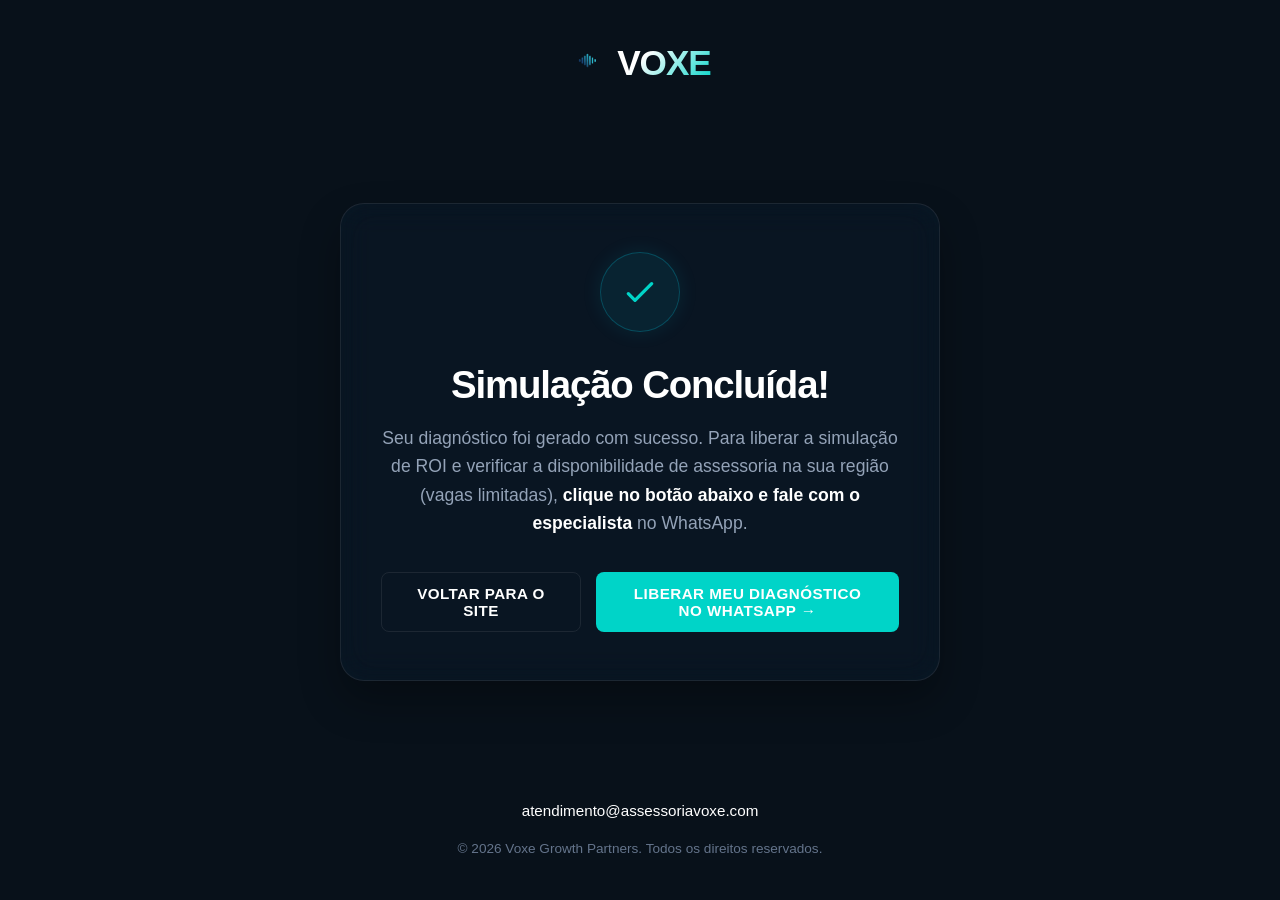
==== commit 6237083f: "Add files via upload" ====
--- a/obrigado.html
+++ b/obrigado.html
@@ -187,7 +187,7 @@
 
         <!-- Header/Logo -->
         <div class="thankyou-logo">
-            <img src="assets/logo-transparent.png" alt="Voxe Logo">
+            <img src="logo-transparent.png" alt="Voxe Logo">
             <span>VOXE</span>
         </div>
 
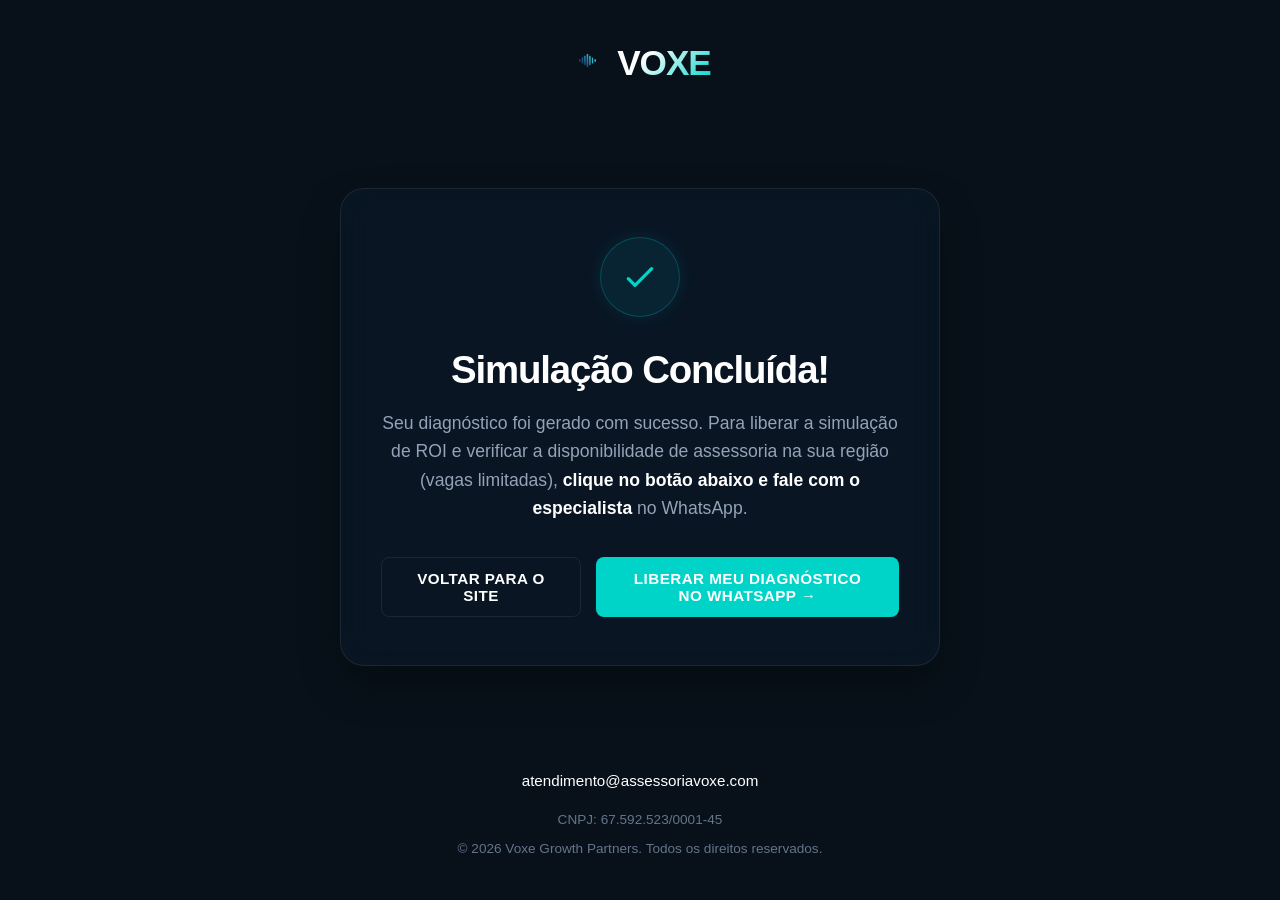
==== commit 9234a0b9: "Add files via upload" ====
--- a/obrigado.html
+++ b/obrigado.html
@@ -218,6 +218,7 @@
             <p style="font-size: 0.95rem; margin-bottom: 15px;">
                 <a href="mailto:atendimento@assessoriavoxe.com" style="color: var(--text-primary); text-decoration: none; transition: color 0.3s;" onmouseover="this.style.color='var(--accent-cyan)'" onmouseout="this.style.color='var(--text-primary)'">atendimento@assessoriavoxe.com</a>
             </p>
+            <p style="font-size: 0.85rem; color: var(--text-muted); margin-bottom: 8px;">CNPJ: 67.592.523/0001-45</p>
             <p style="font-size: 0.85rem; color: var(--text-muted);">&copy; 2026 Voxe Growth Partners. Todos os direitos reservados.</p>
         </div>
     </div>
--- a/style.css
+++ b/style.css
@@ -234,10 +234,7 @@
     background-color: rgba(10, 14, 20, 0.9);
     backdrop-filter: blur(8px);
     border-bottom: 1px solid var(--border-color);
-    position: fixed;
-    top: 0;
-    left: 0;
-    right: 0;
+    position: relative;
     z-index: 100;
     display: flex;
     align-items: center;
@@ -250,17 +247,32 @@
 .logo-wrapper {
     display: flex;
     align-items: center;
-    gap: 10px;
+    gap: 12px;
 }
 .logo-icon {
-    width: 32px;
+    width: 38px;
     height: auto;
+    filter: drop-shadow(0 0 8px rgba(0, 212, 200, 0.5));
+    transition: transform 0.4s cubic-bezier(0.16, 1, 0.3, 1), filter 0.4s cubic-bezier(0.16, 1, 0.3, 1);
 }
 .logo-text {
-    font-size: 1.25rem;
-    font-weight: 800;
-    letter-spacing: 0.05em;
+    font-size: 1.4rem;
+    font-weight: 900;
+    font-family: var(--font-family-title);
+    letter-spacing: 0.08em;
     color: var(--text-primary);
+    background: linear-gradient(135deg, #ffffff 40%, var(--accent-cyan) 100%);
+    -webkit-background-clip: text;
+    -webkit-text-fill-color: transparent;
+    text-shadow: 0 0 10px rgba(0, 212, 200, 0.15);
+    transition: text-shadow var(--transition-smooth);
+}
+.logo-wrapper:hover .logo-icon {
+    transform: scale(1.1) rotate(5deg);
+    filter: drop-shadow(0 0 15px rgba(0, 212, 200, 0.85));
+}
+.logo-wrapper:hover .logo-text {
+    text-shadow: 0 0 15px rgba(0, 212, 200, 0.4);
 }
 .nav-menu {
     display: none;
@@ -285,7 +297,7 @@
 
 /* Hero Section (2-Column Grid + Bottom CTA) */
 .hero-section {
-    padding-top: calc(var(--header-height) + 40px);
+    padding-top: 40px;
     padding-bottom: 80px;
     background-color: var(--bg-primary);
     overflow: hidden; /* Evita vazamento no zoom da imagem */
@@ -2536,3 +2548,62 @@
     }
 }
 
+/* Mobile Menu & Navigation Styling */
+.menu-toggle {
+    display: flex;
+    flex-direction: column;
+    justify-content: space-between;
+    width: 24px;
+    height: 18px;
+    background: transparent;
+    border: none;
+    cursor: pointer;
+    padding: 0;
+    z-index: 101;
+}
+.menu-toggle .bar {
+    width: 100%;
+    height: 2px;
+    background-color: var(--text-primary);
+    transition: all 0.3s ease;
+}
+@media (min-width: 768px) {
+    .menu-toggle {
+        display: none;
+    }
+}
+
+@media (max-width: 767px) {
+    .nav-menu {
+        display: flex;
+        flex-direction: column;
+        position: fixed;
+        top: 0;
+        right: -100%;
+        width: 280px;
+        height: 100vh;
+        background-color: rgba(8, 17, 26, 0.98);
+        backdrop-filter: blur(10px);
+        border-left: 1px solid var(--border-color);
+        padding: 100px 40px 40px;
+        gap: 32px;
+        transition: right 0.3s ease;
+        z-index: 99;
+    }
+    .nav-menu.active {
+        right: 0;
+    }
+    .nav-link {
+        font-size: 1.1rem;
+    }
+    .menu-toggle.open .bar:nth-child(1) {
+        transform: translateY(8px) rotate(45deg);
+    }
+    .menu-toggle.open .bar:nth-child(2) {
+        opacity: 0;
+    }
+    .menu-toggle.open .bar:nth-child(3) {
+        transform: translateY(-8px) rotate(-45deg);
+    }
+}
+
